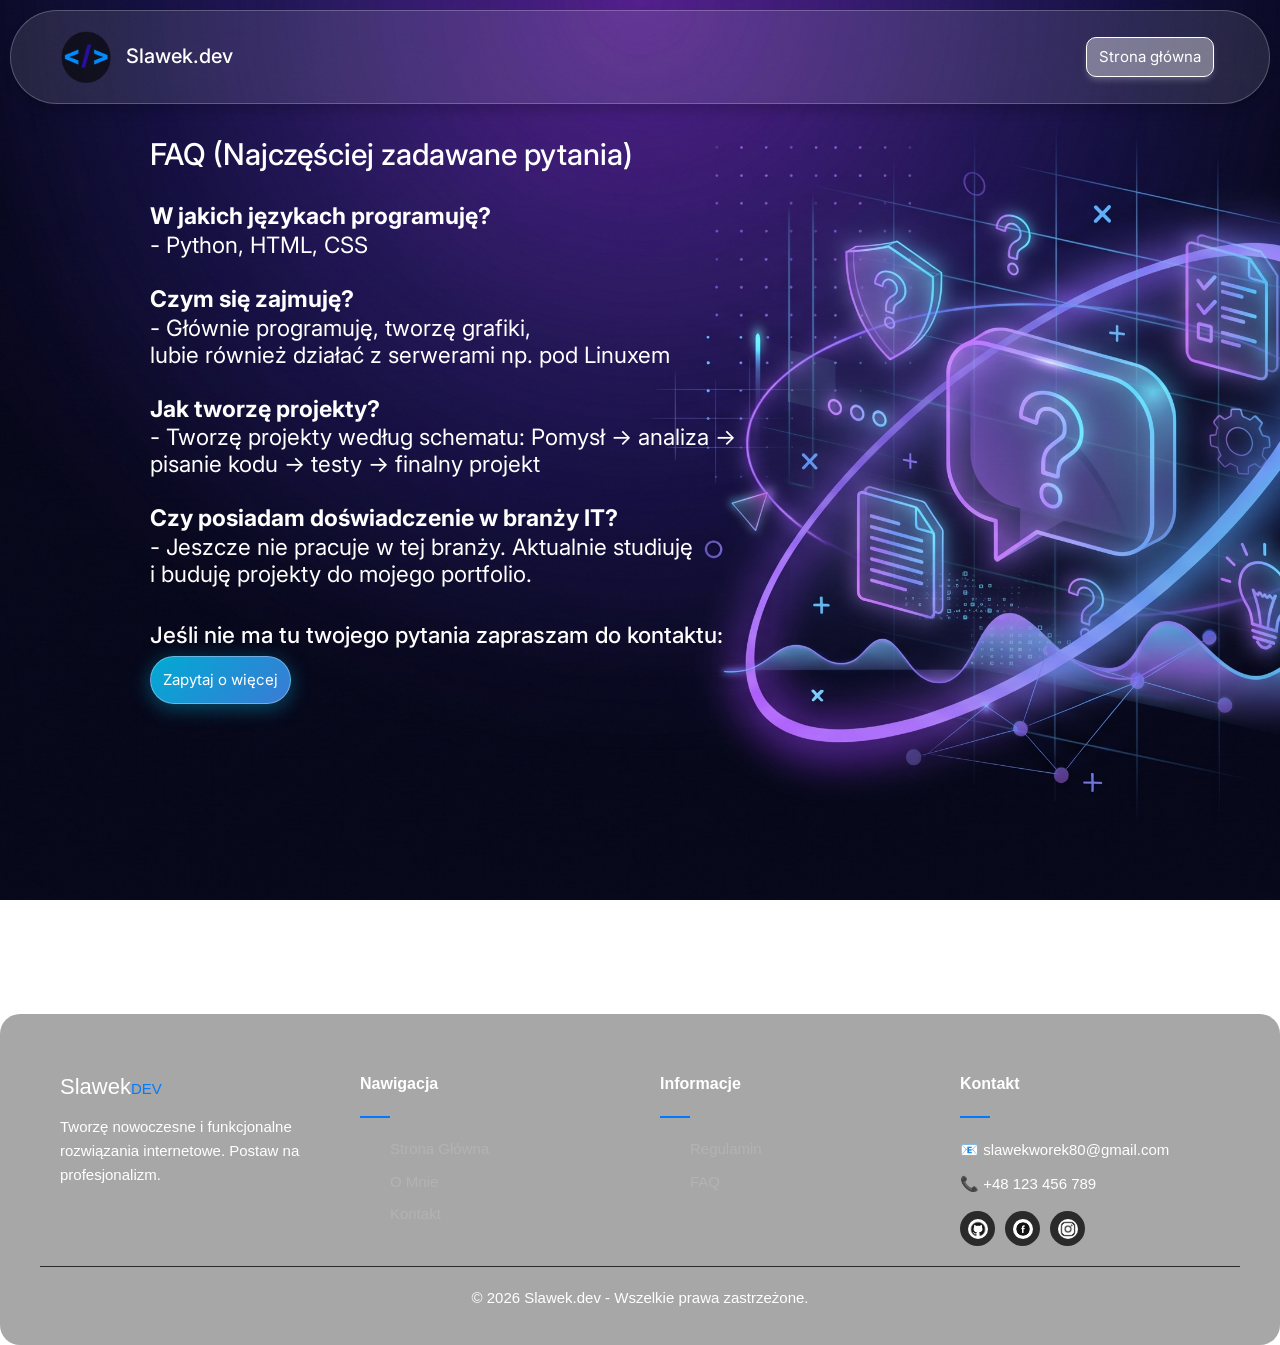
==== faq.html @ 55a1f117 "First commit" ====
<!DOCTYPE html>
<html lang="en">
<head>
    <meta charset="UTF-8">
    <meta name="viewport" content="width=device-width, initial-scale=1.0">
    <link rel="stylesheet" href="style.css">
    <link rel="preconnect" href="https://fonts.googleapis.com">
    <link rel="preconnect" href="https://fonts.gstatic.com" crossorigin>
    <link href="https://fonts.googleapis.com/css2?family=Fira+Code:wght@300..700&family=Inter:ital,opsz,wght@0,14..32,100..900;1,14..32,100..900&display=swap" rel="stylesheet">
    <link rel="stylesheet" href="css/bootstrap.min.css">
    <link href="https://fonts.googleapis.com/css2?family=Changa+One&family=Fira+Code:wght@300..700&family=Noto+Sans:ital,wght@0,100..900;1,100..900&display=swap" rel="stylesheet">
    <title>Sławek wizytówka - FAQ</title>
    <link rel="icon" type="image/png" href="imgs/ikona.png">
</head>
<body class="bg-change-5">
    <div class="page-wrapper">
    <div class="up">
        <div class="flex-container">
            <div class="flex-container">
                <img src="imgs/ikona.png" alt="icon">
                <h4 style="font-size: 20px; margin-top: 5px;">Slawek.dev</h4>
            </div>
            <div class="d-grid gap-2 d-md-block" style="text-align: center;">
                <a href="index.html"><button class="btn-modern" type="button">
                    Strona główna</button></a>
            </div>
        </div>
    </div>

    <main>
      <div class="hero">
          <br>
          <h2>FAQ (Najczęściej zadawane pytania)</h2><br>
          <h4 style="font-weight: normal;"><strong>W jakich językach programuję?</strong><br>
          - Python, HTML, CSS<br><br>
          <strong>Czym się zajmuję?<br></strong>
          - Głównie programuję, tworzę grafiki,<br>
          lubie również działać z serwerami np. pod Linuxem<br><br>
          <strong>Jak tworzę projekty?</strong><br>
          - Tworzę projekty według schematu: Pomysł -> analiza -> <br>pisanie kodu -> testy
          -> finalny projekt <br><br>

          <strong>Czy posiadam doświadczenie w branży IT?</strong><br>
          - Jeszcze nie pracuje w tej branży. Aktualnie studiuję<br> i buduję projekty
          do mojego portfolio.<br><br>
          </h4>

          <h4>Jeśli nie ma tu twojego pytania zapraszam do kontaktu:</h4>

          <a href="kontakt.html"><button class="btn-blue" type="button">Zapytaj o więcej</button></a>
        
          <br><br><br><br><br><br><br><br><br><br>
      </div>
    </main>  
    
    <footer class="site-footer">
    <div class="footer-container">
    
    <div class="footer-column footer-about">
      <h3 class="footer-logo">Slawek<span>DEV</span></h3>
      <p>Tworzę nowoczesne i funkcjonalne rozwiązania internetowe. Postaw na profesjonalizm.</p>
    </div>

    <!-- Kolumna 2: Szybkie linki -->
    <div class="footer-column">
      <h4>Nawigacja</h4>
      <ul>
        <li><a href="index.html">Strona Główna</a></li>
        <li><a href="omnie.html">O Mnie</a></li>
        <li><a href="kontakt.html">Kontakt</a></li>
      </ul>
    </div>

    <!-- Kolumna 3: Legalne -->
    <div class="footer-column">
      <h4>Informacje</h4>
      <ul>
        <li><a href="regulamin.html">Regulamin</a></li>
        <li><a href="faq.html">FAQ</a></li>
      </ul>
    </div>

    <!-- Kolumna 4: Kontakt i Sociale -->
    <div class="footer-column footer-contact">
        <h4>Kontakt</h4>
        <p>📧 slawekworek80@gmail.com</p>
        <p>📞 +48 123 456 789</p>
        <div class="social-links">
            <a href="#" class="social-icon"><img src="imgs/ikonkagit.jpg" alt="git" style="border-radius: 20px; width: 20px;"></a>
            <a href="#" class="social-icon"><img src="imgs/ikonkafb.jpg" alt="fb" style="border-radius: 20px; width: 20px;"></a>
            <a href="#" class="social-icon"><img src="imgs/ikonkaig.avif" alt="ig" style="border-radius: 20px; width: 20px;"></a>
        </div>
    </div>

  </div>

  <!-- Dolny pasek z prawami autorskimi -->
  <div class="footer-bottom">
    <p>&copy; 2026 Slawek.dev - Wszelkie prawa zastrzeżone.</p>
  </div>


</body>
</html>
---- style.css ----
*{
    margin: 0px;
    font-optical-sizing: auto;
    font-size: 15px;
    color: white;
}

.info {
    display: block;
    text-align: right;
}

.gradient-text {
  background: linear-gradient(135deg, #38ef7d 0%, #11998e 0%, #a855f7 50%, #ec4899 100%);
  
  -webkit-background-clip: text;
  -webkit-text-fill-color: transparent;
  background-clip: text;
  display: inline-block;
}

html, body {
  width: 100%;
  max-width: 100%;
  overflow-x: hidden;
}

/* NAVBAR  */

.up {
    margin-top: 10px;
    margin-left: 10px;
    margin-right: 10px;
    margin-bottom: 10px;
    font-family: "Inter", monospace;
    background-color: rgba(247, 246, 248, 0.11);
    border-radius: 50px;
    border-style: groove;
    border-width: 0.5px;
    border-color: rgba(255, 255, 255, 0.229);
    box-shadow: 0 8px 10px rgba(0, 0, 0, 0.15);

}

/* HERO SECTION */

.hero {

    font-family: "Inter", monospace;
    text-align: left;
    width: 100%;
    min-height: 100vh;
    
}

strong{
    font-size: 23px;
    font-weight: bold;

}


.flex-container {
    margin-bottom: 0px;
    margin-top: 0px;
    margin-left: 15px;
    margin-right: 40px;
    display: flex;         
    align-items: center;
    justify-content: space-between;  
    gap: 15px;            
    padding: 10px;
    background-color: #f5f5f500;
    border-radius: 8px;
}


body {
    background-repeat: no-repeat;
    background-size: cover;
    background-position: center;
    background-attachment: fixed;
    margin: auto;
}

img {
    width: 50px;
    margin: 0px;   
}

.bg-change{
  background-image: url(imgs/bg.jpg);
}

.bg-change-2 {
  background-image: url("imgs/bg_kontakt.jpg");
}

.bg-change-3 {
  background-image: url("imgs/bg_projekty.jpg");
}

.bg-change-4{
  background-image: url("imgs/bg_omnie.jpg");
}

.bg-change-5{
  background-image: url(imgs/bg_faq.jpg);
}

.bg-change-6{
  background-image: url(imgs/bg_reg.jpg);
}

/* BUTTONS */

.btn-modern {
    margin-right: 5px;
    background-color: #eeeef168;
    color: rgb(255, 255, 255);
    font-weight: 500;
    font-weight: normal;
    padding: 8px 12px;
    border-style: groove;
    border-width: 1px;
    border-radius: 10px;
    border-color: white;
    box-shadow: 0 4px 6px -1px rgba(248, 248, 251, 0.242), 0 2px 4px -1px rgba(79, 70, 229, 0.1);
    transition: all 0.2s ease-in-out;
}

.btn-modern:hover {
    color: white;
    transform: translateY(-2px); 
    box-shadow: 0 10px 15px -3px rgba(193, 193, 196, 0.3), 0 4px 6px -2px rgba(214, 214, 219, 0.141);
}

.btn-modern:active {
    transform: translateY(1px);
}

.buttons {
    text-align: center;
    margin-bottom: 5px;
}

.btn-blue {
  padding: 12px 12px;
  border-radius: 9999px;
  font-family: 'Inter', sans-serif;
  font-weight: normal;
  color: #ffffff;
  text-decoration: none;
  display: inline-flex;
  align-items: center;
  justify-content: center;
  gap: 0.5rem;
  border: none;
  cursor: pointer;
  border-style: groove;
  border-width: 1px;
  border-color: #ffffff53;
  
  background: linear-gradient(135deg, #00d0ffcf 0%, #3a7bd5 100%);
  
  box-shadow: 0 4px 20px rgba(0, 210, 255, 0.35);
  transition: all 0.3s ease;
}

.btn-blue:hover {
  transform: translateY(-2px);
  background: linear-gradient(135deg, #1ae0ffc6 0%, #4a8be5 100%);
  box-shadow: 0 6px 25px rgba(0, 210, 255, 0.55);
}

.btn-blue:active {
  transform: translateY(0);
}

/* CONTAINER CARDS */

.kontener-projektow {
  max-width: 1200px;
  margin: 0 auto;
  display: grid;
  grid-template-columns: repeat(auto-fit, minmax(300px, 1fr));
  gap: 30px;
  padding: 20px 0;
}

.karta-projektu {
  background-color: #001333a8;
  border-radius: 16px;
  overflow: hidden;
  box-shadow: 0 4px 6px -1px rgba(0, 0, 0, 0.05), 0 2px 4px -1px rgba(0, 0, 0, 0.06);
  transition: transform 0.3s ease, box-shadow 0.3s ease;
  display: flex;
  flex-direction: column;
}

.karta-projektu:hover {
  transform: translateY(-8px);
  box-shadow: 0 20px 25px -5px rgba(0, 0, 0, 0.1), 0 10px 10px -5px rgba(0, 0, 0, 0.04);
}

.projekt-foto-wrapper {
  overflow: hidden;
  height: 200px;
  background-color: #e2e8f0;
}

.projekt-foto {
  width: 100%;
  height: 200px;
  object-fit: cover;
  transition: transform 0.3s ease;
}

.karta-projektu:hover .projekt-foto {
  transform: scale(1.05);
}

.projekt-tresc {
  padding: 24px;
  display: flex;
  flex-direction: column;
  flex-grow: 1;
}

.projekt-tagi {
  display: flex;
  flex-wrap: wrap;
  gap: 8px;
  margin-bottom: 12px;
}

.tag {
  background-color: #eff6ff;
  color: #0000c5;
  font-size: 0.75rem;
  font-weight: 600;
  padding: 4px 12px;
  border-radius: 100px;
  text-transform: uppercase;
}

.projekt-tytul {
  font-size: 1.35rem;
  color: #f9f9f9;
  margin-bottom: 10px;
}

.projekt-opis {
  color: #64748b;
  font-size: 0.95rem;
  line-height: 1.5;
  margin-bottom: 20px;
  flex-grow: 1;
}

.projekt-link {
  display: inline-block;
  text-align: center;
  background-color: #2563eb;
  color: white;
  text-decoration: none;
  padding: 10px 20px;
  border-radius: 8px;
  font-weight: 500;
  transition: background-color 0.2s ease;
}

.projekt-link:hover {
  background-color: #1d4ed8;
  color:white;
}

/* FOOTER SECTION */

.site-footer {
  border-radius: 20px;
  color: #525252aa;
  background-color: #00000058;
  font-family: Arial, sans-serif;
  padding: 60px 0 20px 0;
  font-size: 14px;
}

.footer-container {
  max-width: 1200px;
  margin: 0 auto;
  padding: 0 20px;
  display: grid;
  grid-template-columns: repeat(auto-fit, minmax(220px, 1fr));
  gap: 40px;
}

.footer-column h4 {
  color: #ffffff;
  font-size: 16px;
  margin-bottom: 20px;
  position: relative;
  font-weight: 600;
}

.footer-column h4::after {
  content: '';
  display: block;
  width: 30px;
  height: 20px;
  border-bottom: 2px solid #007bff;
  margin-top: 5px;
}

.footer-logo {
  color: #ffffff;
  font-size: 22px;
  margin-bottom: 15px;
}

.footer-logo span {
  color: #007bff;
}

.footer-column p {
  line-height: 1.6;
}

.footer-column ul {
  list-style: none;
}

.footer-column ul li {
  margin-bottom: 10px;
}

.footer-column ul li a {
  color: #b3b3b3;
  text-decoration: none;
  transition: color 0.3s ease, padding-left 0.3s ease;
}

.footer-column ul li a:hover {
  color: #007bff;
  padding-left: 5px;
}

.footer-contact p {
  margin-bottom: 10px;
}

.social-links {
  margin-top: 15px;
  display: flex;
  gap: 10px;
}

.social-icon {
  display: inline-flex;
  justify-content: center;
  align-items: center;
  width: 35px;
  height: 35px;
  background-color: #2a2a2a;
  color: #fff;
  text-decoration: none;
  border-radius: 50%;
  font-weight: bold;
  font-size: 12px;
  transition: background-color 0.3s ease, transform 0.3s ease;
}

.social-icon:hover {
  background-color: #fdfdfdbb;
  transform: translateY(-3px);
}

.footer-bottom {
  max-width: 1200px;
  margin: 20px auto 0 auto;
  padding: 20px 20px 0 20px;
  border-top: 1px solid #2a2a2a;
  text-align: center;
  font-size: 13px;
  color: #666;
}

@media (max-width: 768px) {
  .site-footer {
    padding: 40px 0 20px 0;
  }
  .footer-container {
    gap: 30px;
  }
}

/* CONTACT */

.contact-card {
  margin: 0px;
  max-width: 500px;
  width: 100%;
  padding: 2.5rem;
  border-radius: 20px;
  background: rgba(13, 14, 46, 0.65);
  backdrop-filter: blur(16px);
  -webkit-backdrop-filter: blur(16px);
  border: 1px solid rgba(168, 85, 247, 0.25);
  box-shadow: 0 8px 32px 0 rgba(0, 0, 0, 0.37),
              0 0 20px rgba(168, 85, 247, 0.15);
  color: #ffffff;
  font-family: 'Inter', sans-serif;
  box-sizing: border-box;
}

.contact-title {
  font-size: 1.8rem;
  font-weight: 700;
  margin-bottom: 0.5rem;
  background: linear-gradient(90deg, #ffffff 0%, #a855f7 100%);
  -webkit-background-clip: text;
  -webkit-text-fill-color: transparent;
}

.contact-subtitle {
  font-size: 0.95rem;
  color: #a0aec0;
  margin-bottom: 2rem;
}

.form-group {
  margin-bottom: 1.25rem;
  display: flex;
  flex-direction: column;
}

.form-group label {
  font-size: 0.85rem;
  font-weight: 600;
  color: #cbd5e1;
  margin-bottom: 0.5rem;
}

.form-group input,
.form-group textarea {
  width: 100%;
  padding: 0.8rem 1rem;
  border-radius: 10px;
  background: rgba(255, 255, 255, 0.05);
  border: 1px solid rgba(255, 255, 255, 0.1);
  color: #ffffff;
  font-size: 0.95rem;
  outline: none;
  transition: all 0.3s ease;
  box-sizing: border-box;
}

.form-group input::placeholder,
.form-group textarea::placeholder {
  color: #64748b;
}

.form-group input:focus,
.form-group textarea:focus {
  border-color: #a855f7;
  background: rgba(255, 255, 255, 0.08);
  box-shadow: 0 0 12px rgba(168, 85, 247, 0.4);
}

.submit-btn {
  width: 100%;
  padding: 0.9rem;
  margin-top: 0.5rem;
  border: none;
  border-radius: 10px;
  background: linear-gradient(135deg, #a855f7 0%, #6366f1 100%);
  color: #ffffff;
  font-size: 1rem;
  font-weight: 600;
  cursor: pointer;
  display: flex;
  align-items: center;
  justify-content: center;
  gap: 0.5rem;
  transition: all 0.3s ease;
  box-shadow: 0 4px 15px rgba(168, 85, 247, 0.3);
}

.submit-btn:hover {
  transform: translateY(-2px);
  box-shadow: 0 6px 20px rgba(168, 85, 247, 0.5);
  background: linear-gradient(135deg, #b875f8 0%, #7376f2 100%);
}

.send-icon {
  width: 18px;
  height: 18px;
}

@media (max-width: 768px) {
  .contact-card, 
  .hero{
    text-align: center;
    margin: auto;
}
}

@media (min-width: 1024px) {
  .hero {
    margin-left: 150px;
}}
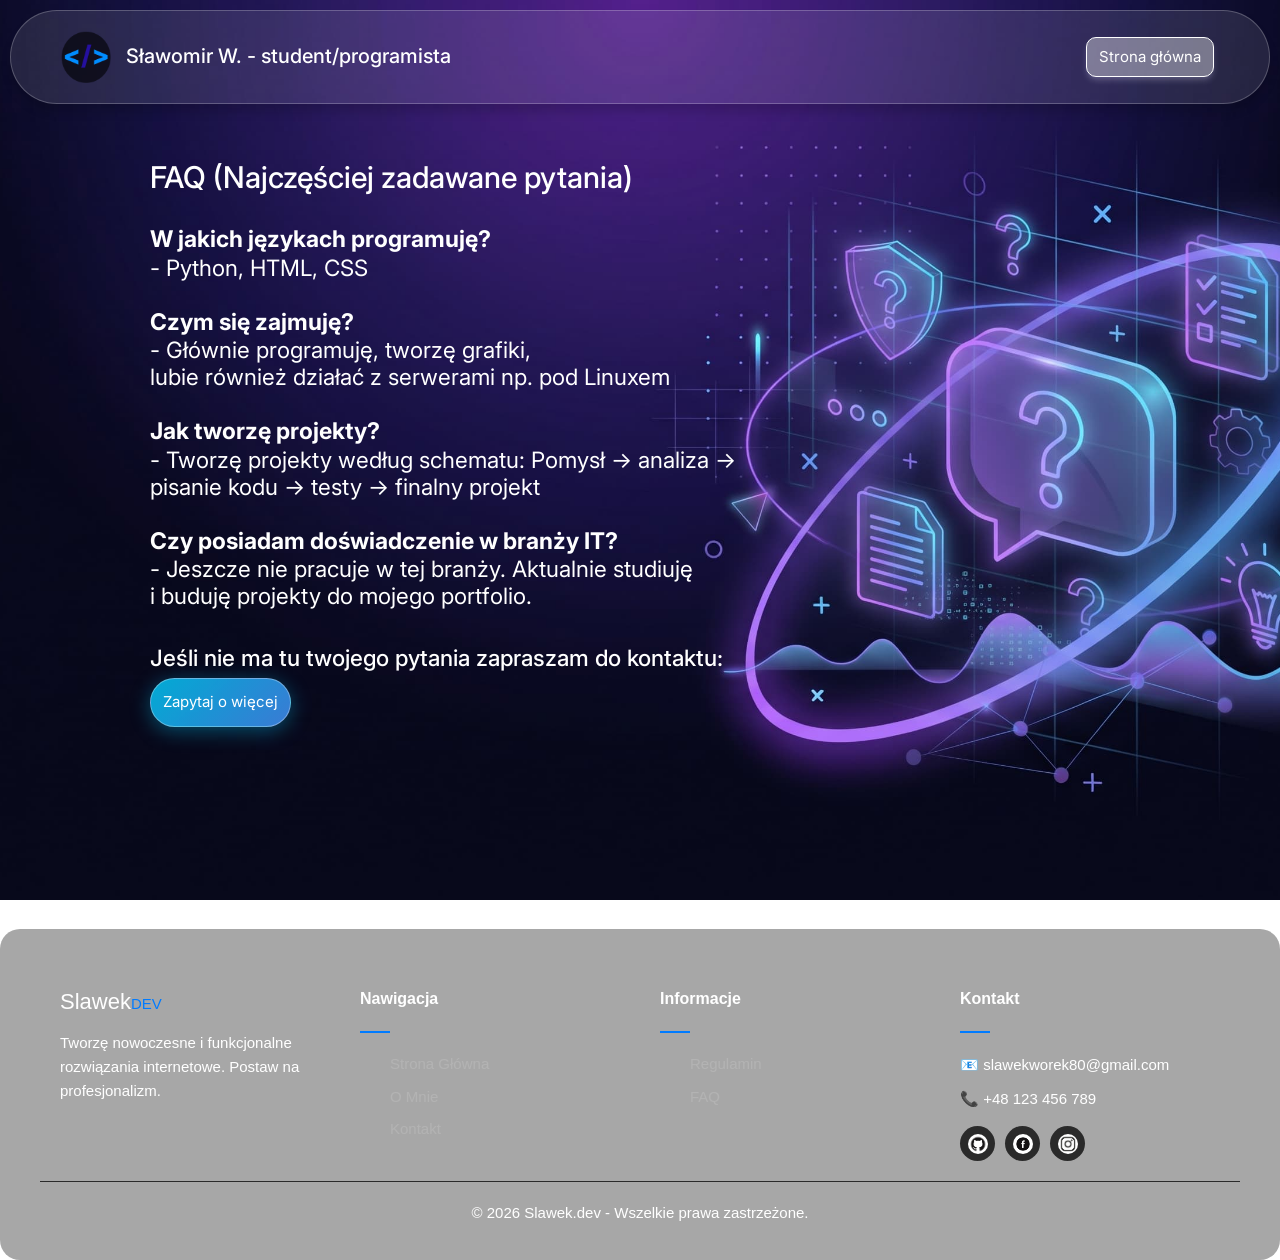
==== commit da5f93df: "Add files via upload" ====
--- a/faq.html
+++ b/faq.html
@@ -1,104 +1,114 @@
-<!DOCTYPE html>
-<html lang="en">
-<head>
-    <meta charset="UTF-8">
-    <meta name="viewport" content="width=device-width, initial-scale=1.0">
-    <link rel="stylesheet" href="style.css">
-    <link rel="preconnect" href="https://fonts.googleapis.com">
-    <link rel="preconnect" href="https://fonts.gstatic.com" crossorigin>
-    <link href="https://fonts.googleapis.com/css2?family=Fira+Code:wght@300..700&family=Inter:ital,opsz,wght@0,14..32,100..900;1,14..32,100..900&display=swap" rel="stylesheet">
-    <link rel="stylesheet" href="css/bootstrap.min.css">
-    <link href="https://fonts.googleapis.com/css2?family=Changa+One&family=Fira+Code:wght@300..700&family=Noto+Sans:ital,wght@0,100..900;1,100..900&display=swap" rel="stylesheet">
-    <title>Sławek wizytówka - FAQ</title>
-    <link rel="icon" type="image/png" href="imgs/ikona.png">
-</head>
-<body class="bg-change-5">
-    <div class="page-wrapper">
-    <div class="up">
-        <div class="flex-container">
-            <div class="flex-container">
-                <img src="imgs/ikona.png" alt="icon">
-                <h4 style="font-size: 20px; margin-top: 5px;">Slawek.dev</h4>
-            </div>
-            <div class="d-grid gap-2 d-md-block" style="text-align: center;">
-                <a href="index.html"><button class="btn-modern" type="button">
-                    Strona główna</button></a>
-            </div>
-        </div>
-    </div>
-
-    <main>
-      <div class="hero">
-          <br>
-          <h2>FAQ (Najczęściej zadawane pytania)</h2><br>
-          <h4 style="font-weight: normal;"><strong>W jakich językach programuję?</strong><br>
-          - Python, HTML, CSS<br><br>
-          <strong>Czym się zajmuję?<br></strong>
-          - Głównie programuję, tworzę grafiki,<br>
-          lubie również działać z serwerami np. pod Linuxem<br><br>
-          <strong>Jak tworzę projekty?</strong><br>
-          - Tworzę projekty według schematu: Pomysł -> analiza -> <br>pisanie kodu -> testy
-          -> finalny projekt <br><br>
-
-          <strong>Czy posiadam doświadczenie w branży IT?</strong><br>
-          - Jeszcze nie pracuje w tej branży. Aktualnie studiuję<br> i buduję projekty
-          do mojego portfolio.<br><br>
-          </h4>
-
-          <h4>Jeśli nie ma tu twojego pytania zapraszam do kontaktu:</h4>
-
-          <a href="kontakt.html"><button class="btn-blue" type="button">Zapytaj o więcej</button></a>
-        
-          <br><br><br><br><br><br><br><br><br><br>
-      </div>
-    </main>  
-    
-    <footer class="site-footer">
-    <div class="footer-container">
-    
-    <div class="footer-column footer-about">
-      <h3 class="footer-logo">Slawek<span>DEV</span></h3>
-      <p>Tworzę nowoczesne i funkcjonalne rozwiązania internetowe. Postaw na profesjonalizm.</p>
-    </div>
-
-    <!-- Kolumna 2: Szybkie linki -->
-    <div class="footer-column">
-      <h4>Nawigacja</h4>
-      <ul>
-        <li><a href="index.html">Strona Główna</a></li>
-        <li><a href="omnie.html">O Mnie</a></li>
-        <li><a href="kontakt.html">Kontakt</a></li>
-      </ul>
-    </div>
-
-    <!-- Kolumna 3: Legalne -->
-    <div class="footer-column">
-      <h4>Informacje</h4>
-      <ul>
-        <li><a href="regulamin.html">Regulamin</a></li>
-        <li><a href="faq.html">FAQ</a></li>
-      </ul>
-    </div>
-
-    <!-- Kolumna 4: Kontakt i Sociale -->
-    <div class="footer-column footer-contact">
-        <h4>Kontakt</h4>
-        <p>📧 slawekworek80@gmail.com</p>
-        <p>📞 +48 123 456 789</p>
-        <div class="social-links">
-            <a href="#" class="social-icon"><img src="imgs/ikonkagit.jpg" alt="git" style="border-radius: 20px; width: 20px;"></a>
-            <a href="#" class="social-icon"><img src="imgs/ikonkafb.jpg" alt="fb" style="border-radius: 20px; width: 20px;"></a>
-            <a href="#" class="social-icon"><img src="imgs/ikonkaig.avif" alt="ig" style="border-radius: 20px; width: 20px;"></a>
-        </div>
-    </div>
-
-  </div>
-
-  <!-- Dolny pasek z prawami autorskimi -->
-  <div class="footer-bottom">
-    <p>&copy; 2026 Slawek.dev - Wszelkie prawa zastrzeżone.</p>
-  </div>
-
-
-</body>
+<!DOCTYPE html>
+<html lang="en">
+
+<head>
+  <meta charset="UTF-8">
+  <meta name="viewport" content="width=device-width, initial-scale=1.0">
+  <link rel="stylesheet" href="style.css">
+  <link rel="preconnect" href="https://fonts.googleapis.com">
+  <link rel="preconnect" href="https://fonts.gstatic.com" crossorigin>
+  <link
+    href="https://fonts.googleapis.com/css2?family=Fira+Code:wght@300..700&family=Inter:ital,opsz,wght@0,14..32,100..900;1,14..32,100..900&display=swap"
+    rel="stylesheet">
+  <link rel="stylesheet" href="css/bootstrap.min.css">
+  <link
+    href="https://fonts.googleapis.com/css2?family=Changa+One&family=Fira+Code:wght@300..700&family=Noto+Sans:ital,wght@0,100..900;1,100..900&display=swap"
+    rel="stylesheet">
+  <title>Sławek wizytówka - FAQ</title>
+  <link rel="icon" type="image/png" href="imgs/ikona.png">
+</head>
+
+<body class="bg-change-5">
+  <div class="page-wrapper">
+    <div class="up">
+      <div class="flex-container">
+        <div class="flex-container">
+          <img src="imgs/ikona.png" alt="icon">
+          <h4 style="font-size: 20px; margin-top: 5px;">Sławomir W. - student/programista</h4>
+        </div>
+        <div class="d-grid gap-2 d-md-block" style="text-align: center;">
+          <a href="index.html"><button class="btn-modern" type="button">
+              Strona główna</button></a>
+        </div>
+      </div>
+    </div>
+
+    <main>
+      <div class="hero">
+        <br><br>
+        <h2>FAQ (Najczęściej zadawane pytania)</h2><br>
+        <h4 style="font-weight: normal;"><strong>W jakich językach programuję?</strong><br>
+          - Python, HTML, CSS<br><br>
+          <strong>Czym się zajmuję?<br></strong>
+          - Głównie programuję, tworzę grafiki,<br>
+          lubie również działać z serwerami np. pod Linuxem<br><br>
+          <strong>Jak tworzę projekty?</strong><br>
+          - Tworzę projekty według schematu: Pomysł -> analiza -> <br>pisanie kodu -> testy
+          -> finalny projekt <br><br>
+
+          <strong>Czy posiadam doświadczenie w branży IT?</strong><br>
+          - Jeszcze nie pracuje w tej branży. Aktualnie studiuję<br> i buduję projekty
+          do mojego portfolio.<br><br>
+        </h4>
+
+        <h4>Jeśli nie ma tu twojego pytania zapraszam do kontaktu:</h4>
+
+        <a href="kontakt.html"><button class="btn-blue" type="button">Zapytaj o więcej</button></a>
+
+        <br><br><br><br><br><br><br><br><br><br>
+      </div>
+    </main>
+
+    <footer class="site-footer">
+      <div class="footer-container">
+
+        <div class="footer-column footer-about">
+          <h3 class="footer-logo">Slawek<span>DEV</span></h3>
+          <p>Tworzę nowoczesne i funkcjonalne rozwiązania internetowe. Postaw na profesjonalizm.</p>
+        </div>
+
+        <!-- Kolumna 2: Szybkie linki -->
+        <div class="footer-column">
+          <h4>Nawigacja</h4>
+          <ul>
+            <li><a href="index.html">Strona Główna</a></li>
+            <li><a href="omnie.html">O Mnie</a></li>
+            <li><a href="kontakt.html">Kontakt</a></li>
+          </ul>
+        </div>
+
+        <!-- Kolumna 3: Legalne -->
+        <div class="footer-column">
+          <h4>Informacje</h4>
+          <ul>
+            <li><a href="regulamin.html">Regulamin</a></li>
+            <li><a href="faq.html">FAQ</a></li>
+          </ul>
+        </div>
+
+        <!-- Kolumna 4: Kontakt i Sociale -->
+        <div class="footer-column footer-contact">
+          <h4>Kontakt</h4>
+          <p>📧 slawekworek80@gmail.com</p>
+          <p>📞 +48 123 456 789</p>
+          <div class="social-links">
+            <a href="#" class="social-icon"><img src="imgs/ikonkagit.jpg" alt="git"
+                style="border-radius: 20px; width: 20px;"></a>
+            <a href="#" class="social-icon"><img src="imgs/ikonkafb.jpg" alt="fb"
+                style="border-radius: 20px; width: 20px;"></a>
+            <a href="#" class="social-icon"><img src="imgs/ikonkaig.avif" alt="ig"
+                style="border-radius: 20px; width: 20px;"></a>
+          </div>
+        </div>
+
+      </div>
+
+      <!-- Dolny pasek z prawami autorskimi -->
+      <div class="footer-bottom">
+        <p>&copy; 2026 Slawek.dev - Wszelkie prawa zastrzeżone.</p>
+      </div>
+
+
+</body>
+
 </html>
--- a/style.css
+++ b/style.css
@@ -1,511 +1,544 @@
-*{
-    margin: 0px;
-    font-optical-sizing: auto;
-    font-size: 15px;
-    color: white;
-}
-
-.info {
-    display: block;
-    text-align: right;
-}
-
-.gradient-text {
-  background: linear-gradient(135deg, #38ef7d 0%, #11998e 0%, #a855f7 50%, #ec4899 100%);
-  
-  -webkit-background-clip: text;
-  -webkit-text-fill-color: transparent;
-  background-clip: text;
-  display: inline-block;
-}
-
-html, body {
-  width: 100%;
-  max-width: 100%;
-  overflow-x: hidden;
-}
-
-/* NAVBAR  */
-
-.up {
-    margin-top: 10px;
-    margin-left: 10px;
-    margin-right: 10px;
-    margin-bottom: 10px;
-    font-family: "Inter", monospace;
-    background-color: rgba(247, 246, 248, 0.11);
-    border-radius: 50px;
-    border-style: groove;
-    border-width: 0.5px;
-    border-color: rgba(255, 255, 255, 0.229);
-    box-shadow: 0 8px 10px rgba(0, 0, 0, 0.15);
-
-}
-
-/* HERO SECTION */
-
-.hero {
-
-    font-family: "Inter", monospace;
-    text-align: left;
-    width: 100%;
-    min-height: 100vh;
-    
-}
-
-strong{
-    font-size: 23px;
-    font-weight: bold;
-
-}
-
-
-.flex-container {
-    margin-bottom: 0px;
-    margin-top: 0px;
-    margin-left: 15px;
-    margin-right: 40px;
-    display: flex;         
-    align-items: center;
-    justify-content: space-between;  
-    gap: 15px;            
-    padding: 10px;
-    background-color: #f5f5f500;
-    border-radius: 8px;
-}
-
-
-body {
-    background-repeat: no-repeat;
-    background-size: cover;
-    background-position: center;
-    background-attachment: fixed;
-    margin: auto;
-}
-
-img {
-    width: 50px;
-    margin: 0px;   
-}
-
-.bg-change{
-  background-image: url(imgs/bg.jpg);
-}
-
-.bg-change-2 {
-  background-image: url("imgs/bg_kontakt.jpg");
-}
-
-.bg-change-3 {
-  background-image: url("imgs/bg_projekty.jpg");
-}
-
-.bg-change-4{
-  background-image: url("imgs/bg_omnie.jpg");
-}
-
-.bg-change-5{
-  background-image: url(imgs/bg_faq.jpg);
-}
-
-.bg-change-6{
-  background-image: url(imgs/bg_reg.jpg);
-}
-
-/* BUTTONS */
-
-.btn-modern {
-    margin-right: 5px;
-    background-color: #eeeef168;
-    color: rgb(255, 255, 255);
-    font-weight: 500;
-    font-weight: normal;
-    padding: 8px 12px;
-    border-style: groove;
-    border-width: 1px;
-    border-radius: 10px;
-    border-color: white;
-    box-shadow: 0 4px 6px -1px rgba(248, 248, 251, 0.242), 0 2px 4px -1px rgba(79, 70, 229, 0.1);
-    transition: all 0.2s ease-in-out;
-}
-
-.btn-modern:hover {
-    color: white;
-    transform: translateY(-2px); 
-    box-shadow: 0 10px 15px -3px rgba(193, 193, 196, 0.3), 0 4px 6px -2px rgba(214, 214, 219, 0.141);
-}
-
-.btn-modern:active {
-    transform: translateY(1px);
-}
-
-.buttons {
-    text-align: center;
-    margin-bottom: 5px;
-}
-
-.btn-blue {
-  padding: 12px 12px;
-  border-radius: 9999px;
-  font-family: 'Inter', sans-serif;
-  font-weight: normal;
-  color: #ffffff;
-  text-decoration: none;
-  display: inline-flex;
-  align-items: center;
-  justify-content: center;
-  gap: 0.5rem;
-  border: none;
-  cursor: pointer;
-  border-style: groove;
-  border-width: 1px;
-  border-color: #ffffff53;
-  
-  background: linear-gradient(135deg, #00d0ffcf 0%, #3a7bd5 100%);
-  
-  box-shadow: 0 4px 20px rgba(0, 210, 255, 0.35);
-  transition: all 0.3s ease;
-}
-
-.btn-blue:hover {
-  transform: translateY(-2px);
-  background: linear-gradient(135deg, #1ae0ffc6 0%, #4a8be5 100%);
-  box-shadow: 0 6px 25px rgba(0, 210, 255, 0.55);
-}
-
-.btn-blue:active {
-  transform: translateY(0);
-}
-
-/* CONTAINER CARDS */
-
-.kontener-projektow {
-  max-width: 1200px;
-  margin: 0 auto;
-  display: grid;
-  grid-template-columns: repeat(auto-fit, minmax(300px, 1fr));
-  gap: 30px;
-  padding: 20px 0;
-}
-
-.karta-projektu {
-  background-color: #001333a8;
-  border-radius: 16px;
-  overflow: hidden;
-  box-shadow: 0 4px 6px -1px rgba(0, 0, 0, 0.05), 0 2px 4px -1px rgba(0, 0, 0, 0.06);
-  transition: transform 0.3s ease, box-shadow 0.3s ease;
-  display: flex;
-  flex-direction: column;
-}
-
-.karta-projektu:hover {
-  transform: translateY(-8px);
-  box-shadow: 0 20px 25px -5px rgba(0, 0, 0, 0.1), 0 10px 10px -5px rgba(0, 0, 0, 0.04);
-}
-
-.projekt-foto-wrapper {
-  overflow: hidden;
-  height: 200px;
-  background-color: #e2e8f0;
-}
-
-.projekt-foto {
-  width: 100%;
-  height: 200px;
-  object-fit: cover;
-  transition: transform 0.3s ease;
-}
-
-.karta-projektu:hover .projekt-foto {
-  transform: scale(1.05);
-}
-
-.projekt-tresc {
-  padding: 24px;
-  display: flex;
-  flex-direction: column;
-  flex-grow: 1;
-}
-
-.projekt-tagi {
-  display: flex;
-  flex-wrap: wrap;
-  gap: 8px;
-  margin-bottom: 12px;
-}
-
-.tag {
-  background-color: #eff6ff;
-  color: #0000c5;
-  font-size: 0.75rem;
-  font-weight: 600;
-  padding: 4px 12px;
-  border-radius: 100px;
-  text-transform: uppercase;
-}
-
-.projekt-tytul {
-  font-size: 1.35rem;
-  color: #f9f9f9;
-  margin-bottom: 10px;
-}
-
-.projekt-opis {
-  color: #64748b;
-  font-size: 0.95rem;
-  line-height: 1.5;
-  margin-bottom: 20px;
-  flex-grow: 1;
-}
-
-.projekt-link {
-  display: inline-block;
-  text-align: center;
-  background-color: #2563eb;
-  color: white;
-  text-decoration: none;
-  padding: 10px 20px;
-  border-radius: 8px;
-  font-weight: 500;
-  transition: background-color 0.2s ease;
-}
-
-.projekt-link:hover {
-  background-color: #1d4ed8;
-  color:white;
-}
-
-/* FOOTER SECTION */
-
-.site-footer {
-  border-radius: 20px;
-  color: #525252aa;
-  background-color: #00000058;
-  font-family: Arial, sans-serif;
-  padding: 60px 0 20px 0;
-  font-size: 14px;
-}
-
-.footer-container {
-  max-width: 1200px;
-  margin: 0 auto;
-  padding: 0 20px;
-  display: grid;
-  grid-template-columns: repeat(auto-fit, minmax(220px, 1fr));
-  gap: 40px;
-}
-
-.footer-column h4 {
-  color: #ffffff;
-  font-size: 16px;
-  margin-bottom: 20px;
-  position: relative;
-  font-weight: 600;
-}
-
-.footer-column h4::after {
-  content: '';
-  display: block;
-  width: 30px;
-  height: 20px;
-  border-bottom: 2px solid #007bff;
-  margin-top: 5px;
-}
-
-.footer-logo {
-  color: #ffffff;
-  font-size: 22px;
-  margin-bottom: 15px;
-}
-
-.footer-logo span {
-  color: #007bff;
-}
-
-.footer-column p {
-  line-height: 1.6;
-}
-
-.footer-column ul {
-  list-style: none;
-}
-
-.footer-column ul li {
-  margin-bottom: 10px;
-}
-
-.footer-column ul li a {
-  color: #b3b3b3;
-  text-decoration: none;
-  transition: color 0.3s ease, padding-left 0.3s ease;
-}
-
-.footer-column ul li a:hover {
-  color: #007bff;
-  padding-left: 5px;
-}
-
-.footer-contact p {
-  margin-bottom: 10px;
-}
-
-.social-links {
-  margin-top: 15px;
-  display: flex;
-  gap: 10px;
-}
-
-.social-icon {
-  display: inline-flex;
-  justify-content: center;
-  align-items: center;
-  width: 35px;
-  height: 35px;
-  background-color: #2a2a2a;
-  color: #fff;
-  text-decoration: none;
-  border-radius: 50%;
-  font-weight: bold;
-  font-size: 12px;
-  transition: background-color 0.3s ease, transform 0.3s ease;
-}
-
-.social-icon:hover {
-  background-color: #fdfdfdbb;
-  transform: translateY(-3px);
-}
-
-.footer-bottom {
-  max-width: 1200px;
-  margin: 20px auto 0 auto;
-  padding: 20px 20px 0 20px;
-  border-top: 1px solid #2a2a2a;
-  text-align: center;
-  font-size: 13px;
-  color: #666;
-}
-
-@media (max-width: 768px) {
-  .site-footer {
-    padding: 40px 0 20px 0;
-  }
-  .footer-container {
-    gap: 30px;
-  }
-}
-
-/* CONTACT */
-
-.contact-card {
-  margin: 0px;
-  max-width: 500px;
-  width: 100%;
-  padding: 2.5rem;
-  border-radius: 20px;
-  background: rgba(13, 14, 46, 0.65);
-  backdrop-filter: blur(16px);
-  -webkit-backdrop-filter: blur(16px);
-  border: 1px solid rgba(168, 85, 247, 0.25);
-  box-shadow: 0 8px 32px 0 rgba(0, 0, 0, 0.37),
-              0 0 20px rgba(168, 85, 247, 0.15);
-  color: #ffffff;
-  font-family: 'Inter', sans-serif;
-  box-sizing: border-box;
-}
-
-.contact-title {
-  font-size: 1.8rem;
-  font-weight: 700;
-  margin-bottom: 0.5rem;
-  background: linear-gradient(90deg, #ffffff 0%, #a855f7 100%);
-  -webkit-background-clip: text;
-  -webkit-text-fill-color: transparent;
-}
-
-.contact-subtitle {
-  font-size: 0.95rem;
-  color: #a0aec0;
-  margin-bottom: 2rem;
-}
-
-.form-group {
-  margin-bottom: 1.25rem;
-  display: flex;
-  flex-direction: column;
-}
-
-.form-group label {
-  font-size: 0.85rem;
-  font-weight: 600;
-  color: #cbd5e1;
-  margin-bottom: 0.5rem;
-}
-
-.form-group input,
-.form-group textarea {
-  width: 100%;
-  padding: 0.8rem 1rem;
-  border-radius: 10px;
-  background: rgba(255, 255, 255, 0.05);
-  border: 1px solid rgba(255, 255, 255, 0.1);
-  color: #ffffff;
-  font-size: 0.95rem;
-  outline: none;
-  transition: all 0.3s ease;
-  box-sizing: border-box;
-}
-
-.form-group input::placeholder,
-.form-group textarea::placeholder {
-  color: #64748b;
-}
-
-.form-group input:focus,
-.form-group textarea:focus {
-  border-color: #a855f7;
-  background: rgba(255, 255, 255, 0.08);
-  box-shadow: 0 0 12px rgba(168, 85, 247, 0.4);
-}
-
-.submit-btn {
-  width: 100%;
-  padding: 0.9rem;
-  margin-top: 0.5rem;
-  border: none;
-  border-radius: 10px;
-  background: linear-gradient(135deg, #a855f7 0%, #6366f1 100%);
-  color: #ffffff;
-  font-size: 1rem;
-  font-weight: 600;
-  cursor: pointer;
-  display: flex;
-  align-items: center;
-  justify-content: center;
-  gap: 0.5rem;
-  transition: all 0.3s ease;
-  box-shadow: 0 4px 15px rgba(168, 85, 247, 0.3);
-}
-
-.submit-btn:hover {
-  transform: translateY(-2px);
-  box-shadow: 0 6px 20px rgba(168, 85, 247, 0.5);
-  background: linear-gradient(135deg, #b875f8 0%, #7376f2 100%);
-}
-
-.send-icon {
-  width: 18px;
-  height: 18px;
-}
-
-@media (max-width: 768px) {
-  .contact-card, 
-  .hero{
-    text-align: center;
-    margin: auto;
-}
-}
-
-@media (min-width: 1024px) {
-  .hero {
-    margin-left: 150px;
-}}+* {
+  margin: 0px;
+  font-optical-sizing: auto;
+  font-size: 15px;
+  color: white;
+  box-sizing: border-box;
+}
+
+@keyframes wysuniecieStrony {
+  0% {
+    opacity: 0;
+    transform: translateY(30px);
+  }
+  100% {
+    opacity: 1;
+    transform: translateY(0);
+  }
+}
+
+body {
+  animation: wysuniecieStrony 0.8s ease-out forwards;
+}
+
+#loader {
+  position: fixed;
+  top: 0;
+  left: 0;
+  width: 100%;
+  height: 100%;
+  background-color: #ffffff; 
+  display: flex;
+  justify-content: center;
+  align-items: center;
+  z-index: 9999;
+  font-family: sans-serif;
+  font-size: 24px;
+}
+
+.info {
+  display: block;
+}
+
+.gradient-text {
+  background: linear-gradient(135deg, #38ef7d 0%, #11998e 0%, #a855f7 50%, #ec4899 100%);
+
+  -webkit-background-clip: text;
+  -webkit-text-fill-color: transparent;
+  background-clip: text;
+  display: inline-block;
+}
+
+html,
+body {
+  width: 100%;
+  max-width: 100%;
+  overflow-x: hidden;
+}
+
+/* NAVBAR  */
+
+.up {
+  margin-top: 10px;
+  margin-left: 10px;
+  margin-right: 10px;
+  margin-bottom: 10px;
+  font-family: "Inter", monospace;
+  background-color: rgba(247, 246, 248, 0.11);
+  border-radius: 50px;
+  border-style: groove;
+  border-width: 0.5px;
+  border-color: rgba(255, 255, 255, 0.229);
+  box-shadow: 0 8px 10px rgba(0, 0, 0, 0.15);
+
+}
+
+/* HERO SECTION */
+
+.hero {
+  font-family: "Inter", monospace;
+  text-align: left;
+  width: 100%;
+  min-height: 50vh;
+
+}
+
+strong {
+  font-size: 23px;
+  font-weight: bold;
+
+}
+
+
+.flex-container {
+  margin-bottom: 0px;
+  margin-top: 0px;
+  margin-left: 15px;
+  margin-right: 40px;
+  display: flex;
+  align-items: center;
+  justify-content: space-between;
+  gap: 15px;
+  padding: 10px;
+  background-color: #f5f5f500;
+  border-radius: 8px;
+}
+
+
+body {
+  background-repeat: no-repeat;
+  background-size: cover;
+  background-position: center;
+  background-attachment: fixed;
+  margin: auto;
+}
+
+img {
+  width: 50px;
+  margin: 0px;
+}
+
+.bg-change {
+  background-image: url(imgs/bg.jpg);
+}
+
+.bg-change-2 {
+  background-image: url("imgs/bg_kontakt.jpg");
+}
+
+.bg-change-3 {
+  background-image: url("imgs/bg_projekty.jpg");
+}
+
+.bg-change-4 {
+  background-image: url("imgs/bg_omnie.jpg");
+}
+
+.bg-change-5 {
+  background-image: url(imgs/bg_faq.jpg);
+}
+
+.bg-change-6 {
+  background-image: url(imgs/bg_reg.jpg);
+}
+
+/* BUTTONS */
+
+.btn-modern {
+  margin-right: 5px;
+  background-color: #eeeef168;
+  color: rgb(255, 255, 255);
+  font-weight: 500;
+  font-weight: normal;
+  padding: 8px 12px;
+  border-style: groove;
+  border-width: 1px;
+  border-radius: 10px;
+  border-color: white;
+  box-shadow: 0 4px 6px -1px rgba(248, 248, 251, 0.242), 0 2px 4px -1px rgba(79, 70, 229, 0.1);
+  transition: all 0.2s ease-in-out;
+}
+
+.btn-modern:hover {
+  color: white;
+  transform: translateY(-2px);
+  box-shadow: 0 10px 15px -3px rgba(193, 193, 196, 0.3), 0 4px 6px -2px rgba(214, 214, 219, 0.141);
+}
+
+.btn-modern:active {
+  transform: translateY(1px);
+}
+
+.buttons {
+  text-align: center;
+  margin-bottom: 5px;
+}
+
+.btn-blue {
+  padding: 12px 12px;
+  border-radius: 9999px;
+  font-family: 'Inter', sans-serif;
+  font-weight: normal;
+  color: #ffffff;
+  text-decoration: none;
+  display: inline-flex;
+  align-items: center;
+  justify-content: center;
+  gap: 0.5rem;
+  border: none;
+  cursor: pointer;
+  border-style: groove;
+  border-width: 1px;
+  border-color: #ffffff53;
+
+  background: linear-gradient(135deg, #00d0ffcf 0%, #3a7bd5 100%);
+
+  box-shadow: 0 4px 20px rgba(0, 210, 255, 0.35);
+  transition: all 0.3s ease;
+}
+
+.btn-blue:hover {
+  transform: translateY(-2px);
+  background: linear-gradient(135deg, #1ae0ffc6 0%, #4a8be5 100%);
+  box-shadow: 0 6px 25px rgba(0, 210, 255, 0.55);
+}
+
+.btn-blue:active {
+  transform: translateY(0);
+}
+
+/* CONTAINER CARDS */
+
+.kontener-projektow {
+  max-width: 1200px;
+  margin: 0 auto;
+  display: grid;
+  grid-template-columns: repeat(auto-fit, minmax(300px, 1fr));
+  gap: 30px;
+  padding: 20px 0;
+}
+
+.karta-projektu {
+  background-color: #001333a8;
+  border-radius: 16px;
+  overflow: hidden;
+  box-shadow: 0 4px 6px -1px rgba(0, 0, 0, 0.05), 0 2px 4px -1px rgba(0, 0, 0, 0.06);
+  transition: transform 0.3s ease, box-shadow 0.3s ease;
+  display: flex;
+  flex-direction: column;
+}
+
+.karta-projektu:hover {
+  transform: translateY(-8px);
+  box-shadow: 0 20px 25px -5px rgba(0, 0, 0, 0.1), 0 10px 10px -5px rgba(0, 0, 0, 0.04);
+}
+
+.projekt-foto-wrapper {
+  overflow: hidden;
+  height: 200px;
+  background-color: #e2e8f0;
+}
+
+.projekt-foto {
+  width: 100%;
+  height: 200px;
+  object-fit: cover;
+  transition: transform 0.3s ease;
+}
+
+.karta-projektu:hover .projekt-foto {
+  transform: scale(1.05);
+}
+
+.projekt-tresc {
+  padding: 24px;
+  display: flex;
+  flex-direction: column;
+  flex-grow: 1;
+}
+
+.projekt-tagi {
+  display: flex;
+  flex-wrap: wrap;
+  gap: 8px;
+  margin-bottom: 12px;
+}
+
+.tag {
+  background-color: #eff6ff;
+  color: #0000c5;
+  font-size: 0.75rem;
+  font-weight: 600;
+  padding: 4px 12px;
+  border-radius: 100px;
+  text-transform: uppercase;
+}
+
+.projekt-tytul {
+  font-size: 1.35rem;
+  color: #f9f9f9;
+  margin-bottom: 10px;
+}
+
+.projekt-opis {
+  color: #64748b;
+  font-size: 0.95rem;
+  line-height: 1.5;
+  margin-bottom: 20px;
+  flex-grow: 1;
+}
+
+.projekt-link {
+  display: inline-block;
+  text-align: center;
+  background-color: #2563eb;
+  color: white;
+  text-decoration: none;
+  padding: 10px 20px;
+  border-radius: 8px;
+  font-weight: 500;
+  transition: background-color 0.2s ease;
+}
+
+.projekt-link:hover {
+  background-color: #1d4ed8;
+  color: white;
+}
+
+/* FOOTER SECTION */
+
+.site-footer {
+  border-radius: 20px;
+  color: #525252aa;
+  background-color: #00000058;
+  font-family: Arial, sans-serif;
+  padding: 60px 0 20px 0;
+  font-size: 14px;
+}
+
+.footer-container {
+  max-width: 1200px;
+  margin: 0 auto;
+  padding: 0 20px;
+  display: grid;
+  grid-template-columns: repeat(auto-fit, minmax(220px, 1fr));
+  gap: 40px;
+}
+
+.footer-column h4 {
+  color: #ffffff;
+  font-size: 16px;
+  margin-bottom: 20px;
+  position: relative;
+  font-weight: 600;
+}
+
+.footer-column h4::after {
+  content: '';
+  display: block;
+  width: 30px;
+  height: 20px;
+  border-bottom: 2px solid #007bff;
+  margin-top: 5px;
+}
+
+.footer-logo {
+  color: #ffffff;
+  font-size: 22px;
+  margin-bottom: 15px;
+}
+
+.footer-logo span {
+  color: #007bff;
+}
+
+.footer-column p {
+  line-height: 1.6;
+}
+
+.footer-column ul {
+  list-style: none;
+}
+
+.footer-column ul li {
+  margin-bottom: 10px;
+}
+
+.footer-column ul li a {
+  color: #b3b3b3;
+  text-decoration: none;
+  transition: color 0.3s ease, padding-left 0.3s ease;
+}
+
+.footer-column ul li a:hover {
+  color: #007bff;
+  padding-left: 5px;
+}
+
+.footer-contact p {
+  margin-bottom: 10px;
+}
+
+.social-links {
+  margin-top: 15px;
+  display: flex;
+  gap: 10px;
+}
+
+.social-icon {
+  display: inline-flex;
+  justify-content: center;
+  align-items: center;
+  width: 35px;
+  height: 35px;
+  background-color: #2a2a2a;
+  color: #fff;
+  text-decoration: none;
+  border-radius: 50%;
+  font-weight: bold;
+  font-size: 12px;
+  transition: background-color 0.3s ease, transform 0.3s ease;
+}
+
+.social-icon:hover {
+  background-color: #fdfdfdbb;
+  transform: translateY(-3px);
+}
+
+.footer-bottom {
+  max-width: 1200px;
+  margin: 20px auto 0 auto;
+  padding: 20px 20px 0 20px;
+  border-top: 1px solid #2a2a2a;
+  text-align: center;
+  font-size: 13px;
+  color: #666;
+}
+
+@media (max-width: 768px) {
+  .site-footer {
+    padding: 40px 0 20px 0;
+  }
+
+  .footer-container {
+    gap: 30px;
+  }
+}
+
+/* CONTACT */
+
+.contact-card {
+  margin: 0px;
+  max-width: 500px;
+  width: 100%;
+  padding: 2.5rem;
+  border-radius: 20px;
+  background: rgba(13, 14, 46, 0.65);
+  backdrop-filter: blur(16px);
+  -webkit-backdrop-filter: blur(16px);
+  border: 1px solid rgba(168, 85, 247, 0.25);
+  box-shadow: 0 8px 32px 0 rgba(0, 0, 0, 0.37),
+    0 0 20px rgba(168, 85, 247, 0.15);
+  color: #ffffff;
+  font-family: 'Inter', sans-serif;
+  box-sizing: border-box;
+}
+
+.contact-title {
+  font-size: 1.8rem;
+  font-weight: 700;
+  margin-bottom: 0.5rem;
+  background: linear-gradient(90deg, #ffffff 0%, #a855f7 100%);
+  -webkit-background-clip: text;
+  -webkit-text-fill-color: transparent;
+}
+
+.contact-subtitle {
+  font-size: 0.95rem;
+  color: #a0aec0;
+  margin-bottom: 2rem;
+}
+
+.form-group {
+  margin-bottom: 1.25rem;
+  display: flex;
+  flex-direction: column;
+}
+
+.form-group label {
+  font-size: 0.85rem;
+  font-weight: 600;
+  color: #cbd5e1;
+  margin-bottom: 0.5rem;
+}
+
+.form-group input,
+.form-group textarea {
+  width: 100%;
+  padding: 0.8rem 1rem;
+  border-radius: 10px;
+  background: rgba(255, 255, 255, 0.05);
+  border: 1px solid rgba(255, 255, 255, 0.1);
+  color: #ffffff;
+  font-size: 0.95rem;
+  outline: none;
+  transition: all 0.3s ease;
+  box-sizing: border-box;
+}
+
+.form-group input::placeholder,
+.form-group textarea::placeholder {
+  color: #64748b;
+}
+
+.form-group input:focus,
+.form-group textarea:focus {
+  border-color: #a855f7;
+  background: rgba(255, 255, 255, 0.08);
+  box-shadow: 0 0 12px rgba(168, 85, 247, 0.4);
+}
+
+.submit-btn {
+  width: 100%;
+  padding: 0.9rem;
+  margin-top: 0.5rem;
+  border: none;
+  border-radius: 10px;
+  background: linear-gradient(135deg, #a855f7 0%, #6366f1 100%);
+  color: #ffffff;
+  font-size: 1rem;
+  font-weight: 600;
+  cursor: pointer;
+  display: flex;
+  align-items: center;
+  justify-content: center;
+  gap: 0.5rem;
+  transition: all 0.3s ease;
+  box-shadow: 0 4px 15px rgba(168, 85, 247, 0.3);
+}
+
+.submit-btn:hover {
+  transform: translateY(-2px);
+  box-shadow: 0 6px 20px rgba(168, 85, 247, 0.5);
+  background: linear-gradient(135deg, #b875f8 0%, #7376f2 100%);
+}
+
+.send-icon {
+  width: 18px;
+  height: 18px;
+}
+
+@media (max-width: 768px) {
+
+  .contact-card,
+  .hero {
+    text-align: center;
+    margin: auto;
+  }
+}
+
+@media (min-width: 1024px) {
+  .hero {
+    margin-left: 150px;
+  }
+}
